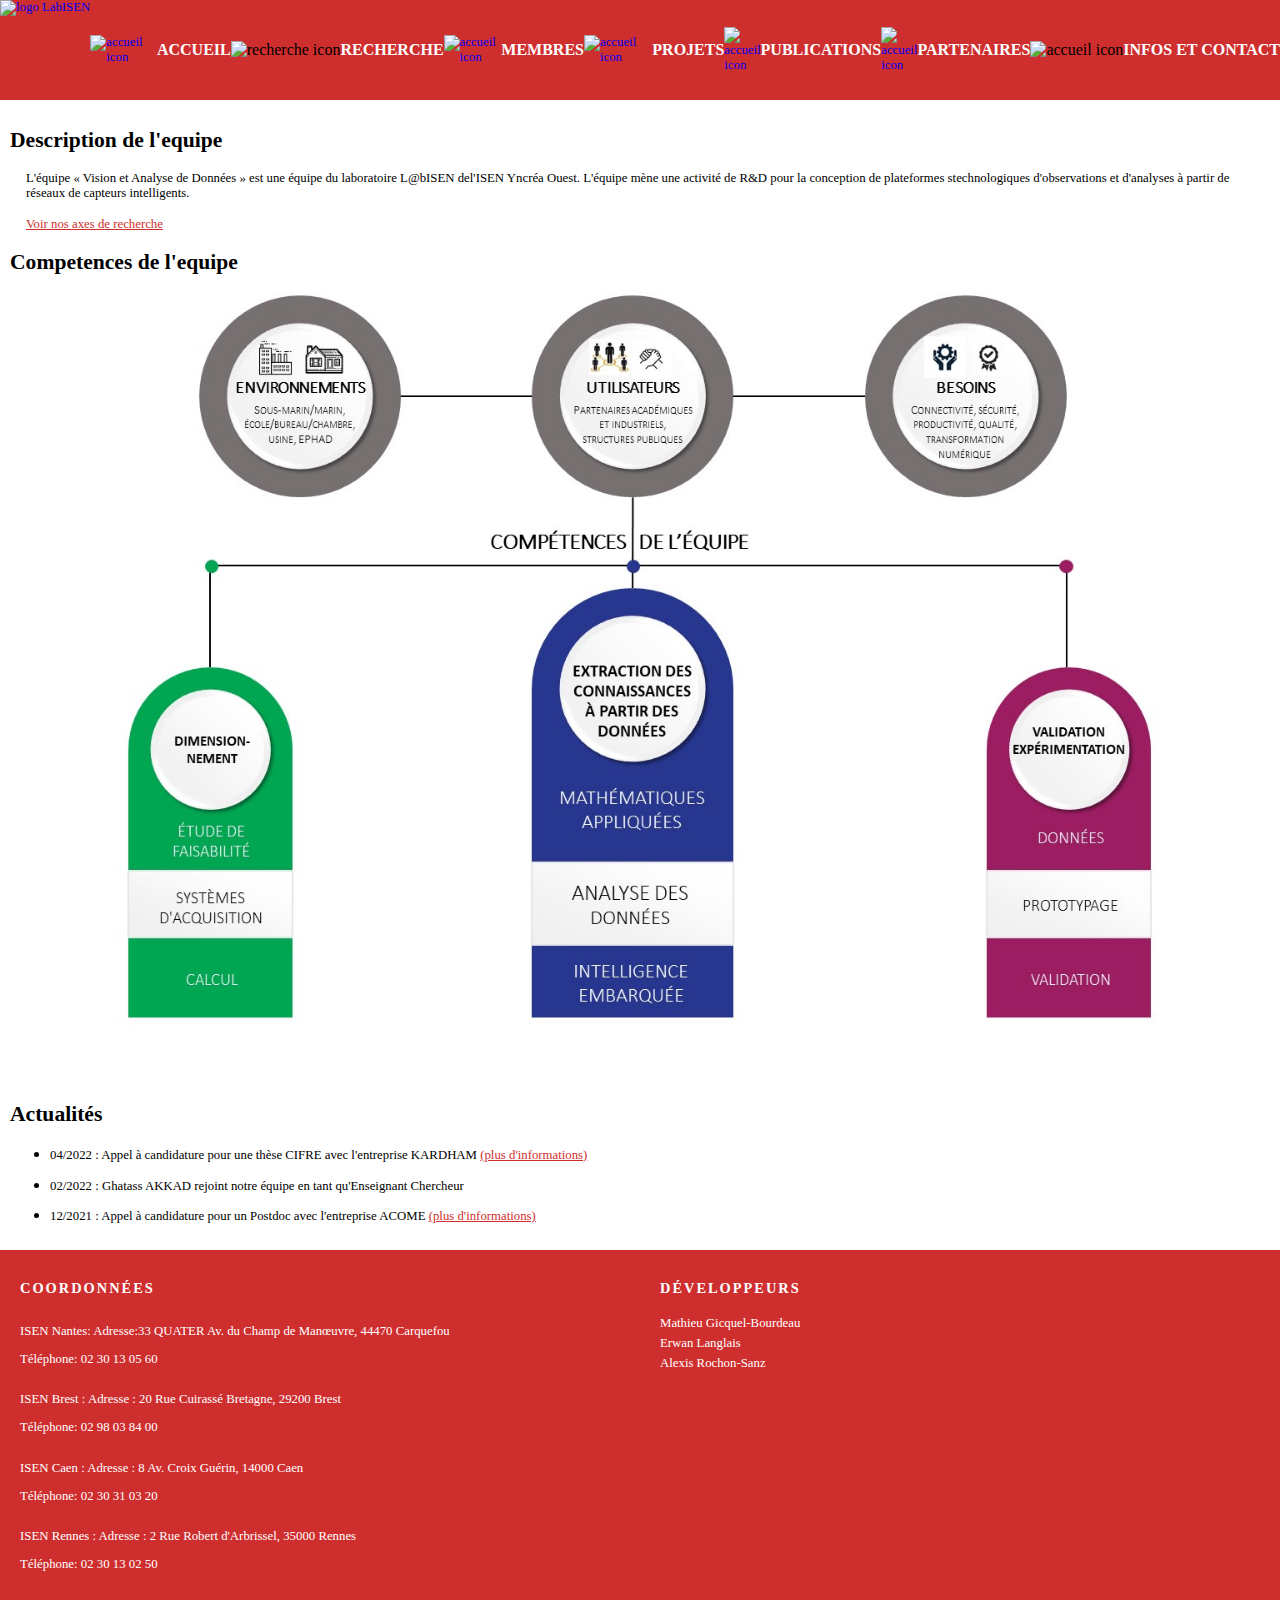
==== html/accueil.html @ 0e117083 "adaptation html -> js" ====
<!DOCTYPE html>
<html lang="fr">
    <head>
        <meta charset="utf-8">
        <title> Accueil</title>
        <link rel="stylesheet" href="https://fonts.googleapis.com/css2?family=Material+Symbols+Outlined:opsz,wght,FILL,GRAD@24,400,0,0" />
        <link rel="stylesheet" href="./../CSS/accueil.css">
        <link rel="stylesheet" href="./../CSS/common-content.css">
        <link rel="icon" href="./../Images/LabISEN.png">
        <script src="./../JS/generale-menu-pied_de_page_onglet.js" defer></script>
        <script src="./../JS/accueil.js" defer></script>
    </head>

    <body>
        <nav class="navbar red-background">
            <a class="navbar-logo" href="accueil.html">
                <img src="./../images/LabISEN.png" alt="logo LabISEN">
            </a>
            <div class="navbar-menu red-background">
                <a class="navbar-menu-item red-background" id="navbar-accueil" href="accueil.html">
                    <img src="./../images/menu_icons/accueil_icon.svg" alt="accueil icon" class="image-menu">
                    <p>Accueil</p>
                </a>
                <div class="submenu-container">
                    <div class="navbar-menu-item red-background" id="navbar-recherhe">
                        <img src="./../images/menu_icons/recherche_icon.svg" alt="recherche icon" class="image-menu">
                        <p>Recherche</p>
                    </div>
                    <div class="submenu-out-of-bound">
                        <a class="navbar-submenu-item red-background" id="navbar-thematiques" href="thematique.html">
                            <p>Thematiques</p>
                        </a>
                        <a class="navbar-submenu-item red-background" id="navbar-plateformes" href="plateforme.html">
                            <p>Plateformes</p>
                        </a>
                    </div>
                </div>
                <a class="navbar-menu-item red-background" id="navbar-membres" href="membres.html">
                    <img src="./../images/menu_icons/membres_icon.svg" alt="accueil icon" class="image-menu">
                    <p>Membres</p>
                </a>
                <a class="navbar-menu-item red-background" id="navbar-projets" href="projets.html">
                    <img src="./../images/menu_icons/projets_icon.svg" alt="accueil icon" class="image-menu">
                    <p>Projets</p>
                </a>
                <a class="navbar-menu-item red-background" id="navbar-publications" href="publications.html">
                    <img src="./../images/menu_icons/publications_icon.svg" alt="accueil icon" class="image-menu">
                    <p>Publications</p>
                </a>
                <a class="navbar-menu-item red-background" id="navbar-partenaires" href="partenaires.html">
                    <img src="./../images/menu_icons/partenaires_icon.svg" alt="accueil icon" class="image-menu">
                    <p>Partenaires</p>
                </a>
                <div class="submenu-container">
                    <div class="navbar-menu-item red-background" id="navbar-infos-contact">
                        <img src="./../images/menu_icons/infos_contact_icon.svg" alt="accueil icon" class="image-menu">
                        <p>Infos et contact</p>
                    </div>
                    <div class="submenu-out-of-bound">
                        <a class="navbar-submenu-item red-background" id="navbar-contact" href="contact.html">
                            <p>Contactez-nous</p>
                        </a>
                        <a class="navbar-submenu-item red-background" id="navbar-acces" href="plan.html">
                            <p>Plan d'accès</p>
                        </a>
                        <a class="navbar-submenu-item red-background" id="navbar-offres" href="offres.html">
                            <p>Offres d'emploi</p>
                        </a>
                    </div>
                </div>
            </div>
        </nav>

        <div id="content">
            <div class="accueil-desc">
                <h2>Description de l'equipe</h2>
                <p>L'équipe « Vision et Analyse de Données » est une équipe du laboratoire L@bISEN del'ISEN Yncréa Ouest. L'équipe mène une activité de R&D pour la conception de plateformes stechnologiques d'observations et d'analyses à partir de réseaux de capteurs intelligents.</p>
                <a href="/html/thematique.html" target="_blank" class="accueil-link">Voir nos axes de recherche</a>
            </div>

            <div>
                <h2>Competences de  l'equipe</h2>
                <img src="./../Images/competences.jpg" alt="Diagramme des compétences" id="accueil-competences">
            </div>

            <div>
                <h2>Actualités</h2>
                <ul>
                    <li>
                        <p>
                            04/2022 : Appel à candidature pour une thèse CIFRE avec l'entreprise KARDHAM
                            <a href="./../html/offres.html" class="accueil-link" target="_blank">(plus d'informations)</a>
                        </p>
                    </li>
                    <li>
                        <p>
                            02/2022 : Ghatass AKKAD rejoint notre équipe en tant qu'Enseignant Chercheur
                        </p>
                    </li>
                    <li>
                        <p>
                            12/2021 : Appel à candidature pour un Postdoc avec l'entreprise ACOME
                            <a href="./../html/offres.html" class="accueil-link" target="_blank">(plus d'informations)</a>
                        </p>
                    </li>
                </ul>
            </div>
        </div>

        <footer class="red-background">
            <div id="footer-coordonnees">
                <h3 class="footer-title">Coordonnées</h3>
                <div id="footer-ecoles">
                    <div class="school-ref" id="footer-Nantes">
                        <p class="footer-address">ISEN Nantes: Adresse:33 QUATER Av. du Champ de Manœuvre, 44470 Carquefou</p>
                        <p class="footer-phone">Téléphone: 02 30 13 05 60</p>
                    </div>
                    <div class="school-ref" id="footer-Brest">
                        <p class="footer-address">ISEN Brest : Adresse : 20 Rue Cuirassé Bretagne, 29200 Brest</p>
                        <p class="footer-phone">Téléphone: 02 98 03 84 00</p>
                    </div>
                    <div class="school-ref" id="footer-Caen">
                        <p class="footer-address">ISEN Caen : Adresse : 8 Av. Croix Guérin, 14000 Caen</p>
                        <p class="footer-phone">Téléphone: 02 30 31 03 20</p>
                    </div>
                    <div class="school-ref" id="footer-Rennes">
                        <p class="footer-address">ISEN Rennes : Adresse : 2 Rue Robert d'Arbrissel, 35000 Rennes</p>
                        <p class="footer-phone">Téléphone: 02 30 13 02 50</p>
                    </div>
                </div>
            </div>
            <div id="footer-developers">
                <h3 class="footer-title">Développeurs</h3>
                <a class="footer-developer" href="https://isen-nantes.fr/" target="_blank">Mathieu Gicquel-Bourdeau</a>
                <a class="footer-developer" href="https://www.linkedin.com/in/erwan-langlais-9a97652a3/" target="_blank">Erwan Langlais</a>
                <a class="footer-developer" href="https://www.linkedin.com/in/alexis-rochon-sanz-758a77299/" target="_blank">Alexis Rochon-Sanz</a>
            </div>
        </footer>
    </body>
</html>
---- CSS/accueil.css ----
.accueil-desc p, .accueil-desc a{
    margin-left: 1rem;
}

.accueil-link:link {
    color: #CF2E2E;
}

.accueil-link:visited {
    color: #AF2828;
}

#accueil-competences {
    width: 100%;
}
---- CSS/common-content.css ----
/* Global */

html {
    font-family: "Open Sans", Georgia;
}

body {
    margin: 0rem;
}

h1 {
    font-size: 1.5rem;
}

h2 {
    font-size: 1.35rem;
}

h3 {
    font-size: 1.2rem;
}

p, a, .text-element{
    font-size: 0.8rem;
}

#content {
    padding: 0.625rem; 
    gap: 1.875rem; 
}

/* Navbar */

nav a {
    text-decoration: none;
}

.red-background {
    background-color: #CF2E2E;
}

.navbar {
    display: flex;
    align-items: flex-start;
    align-self: stretch; 
}

.navbar-logo, .navbar-logo img {
    width: 1fr;
    height: 6.25rem; 
}

.navbar-menu {
    display: flex;
    align-items: flex-start;
    flex: 1 0 0; 
}

.submenu-container {
    display: inline-flex;
    width: 1fr;
    height: 6.25rem;
    flex-direction: column;
    align-items: center;
    position: relative;
}

.navbar-menu-item {
    display: flex;
    width: 1fr;
    height: 6.25rem;
    justify-content: center;
    align-items: center;
    flex: 1 0 0;
}

.navbar-menu-item:active, .navbar-submenu-item:active {
    background-color: #AF2828;
}

.navbar-menu-item p {
    display: flex;
    flex-direction: column;
    justify-content: center;
    flex: 1 0 0;
    align-self: stretch; 

    text-align: center; 
    color: white;

    /*Navbar menu font*/
    font-size: 1rem;
    font-style: normal;
    font-weight: 600;
    line-height: normal;
    text-transform: uppercase; 
}

.navbar-submenu-item {
    display: flex;
    width: 15rem;
    height: 6.25rem;
    justify-content: center;
    align-items: center;
    position: relative;
}

.navbar-submenu-item p{
    display: flex;
    flex-direction: column;
    justify-content: center;
    flex: 1 0 0;
    align-self: stretch; 

    text-align: center;
    color: white;

    /* Navbar submenu font*/
    font-size: 0.9rem;
    font-style: normal;
    font-weight: 600;
    line-height: normal;
    text-transform: uppercase; 
}

.submenu-container .submenu-out-of-bound {
    display: none;
}

.submenu-container:hover .submenu-out-of-bound {
    display: block;
    position:absolute;
    width: 100%;
    z-index: 1000;
}

/* Footer */

footer {
    display: flex;
    align-items: flex-start;
    align-self: stretch; 
}

#footer-coordonnees, #footer-developers {
    display: flex;
    padding: 0.9375rem 1.25rem;
    flex-direction: column;
    align-items: flex-start;
    flex: 1 0 0; 
}

#footer-developers {
    gap: 0.3125rem; 
}

#footer-ecoles {
    display: flex;
    flex-direction: column;
    align-items: flex-start;
    align-self: stretch; 
}

footer h3 {
    align-self: stretch; 
    color: white;

    /* Footer title font */
    font-size: 0.9rem;
    font-style: normal;
    font-weight: 600;
    line-height: normal;
    letter-spacing: 0.125rem;
    text-transform: uppercase; 
}

/* all text in footer (except titles) */
.footer-address, .footer-phone, .footer-developer {
    align-self: stretch; 
    color: white;

    /* Footer line font */
    font-size: 0.8rem;
    font-style: normal;
    font-weight: 400;
    line-height: normal; 
}

.footer-developer {
    text-decoration: none;
}
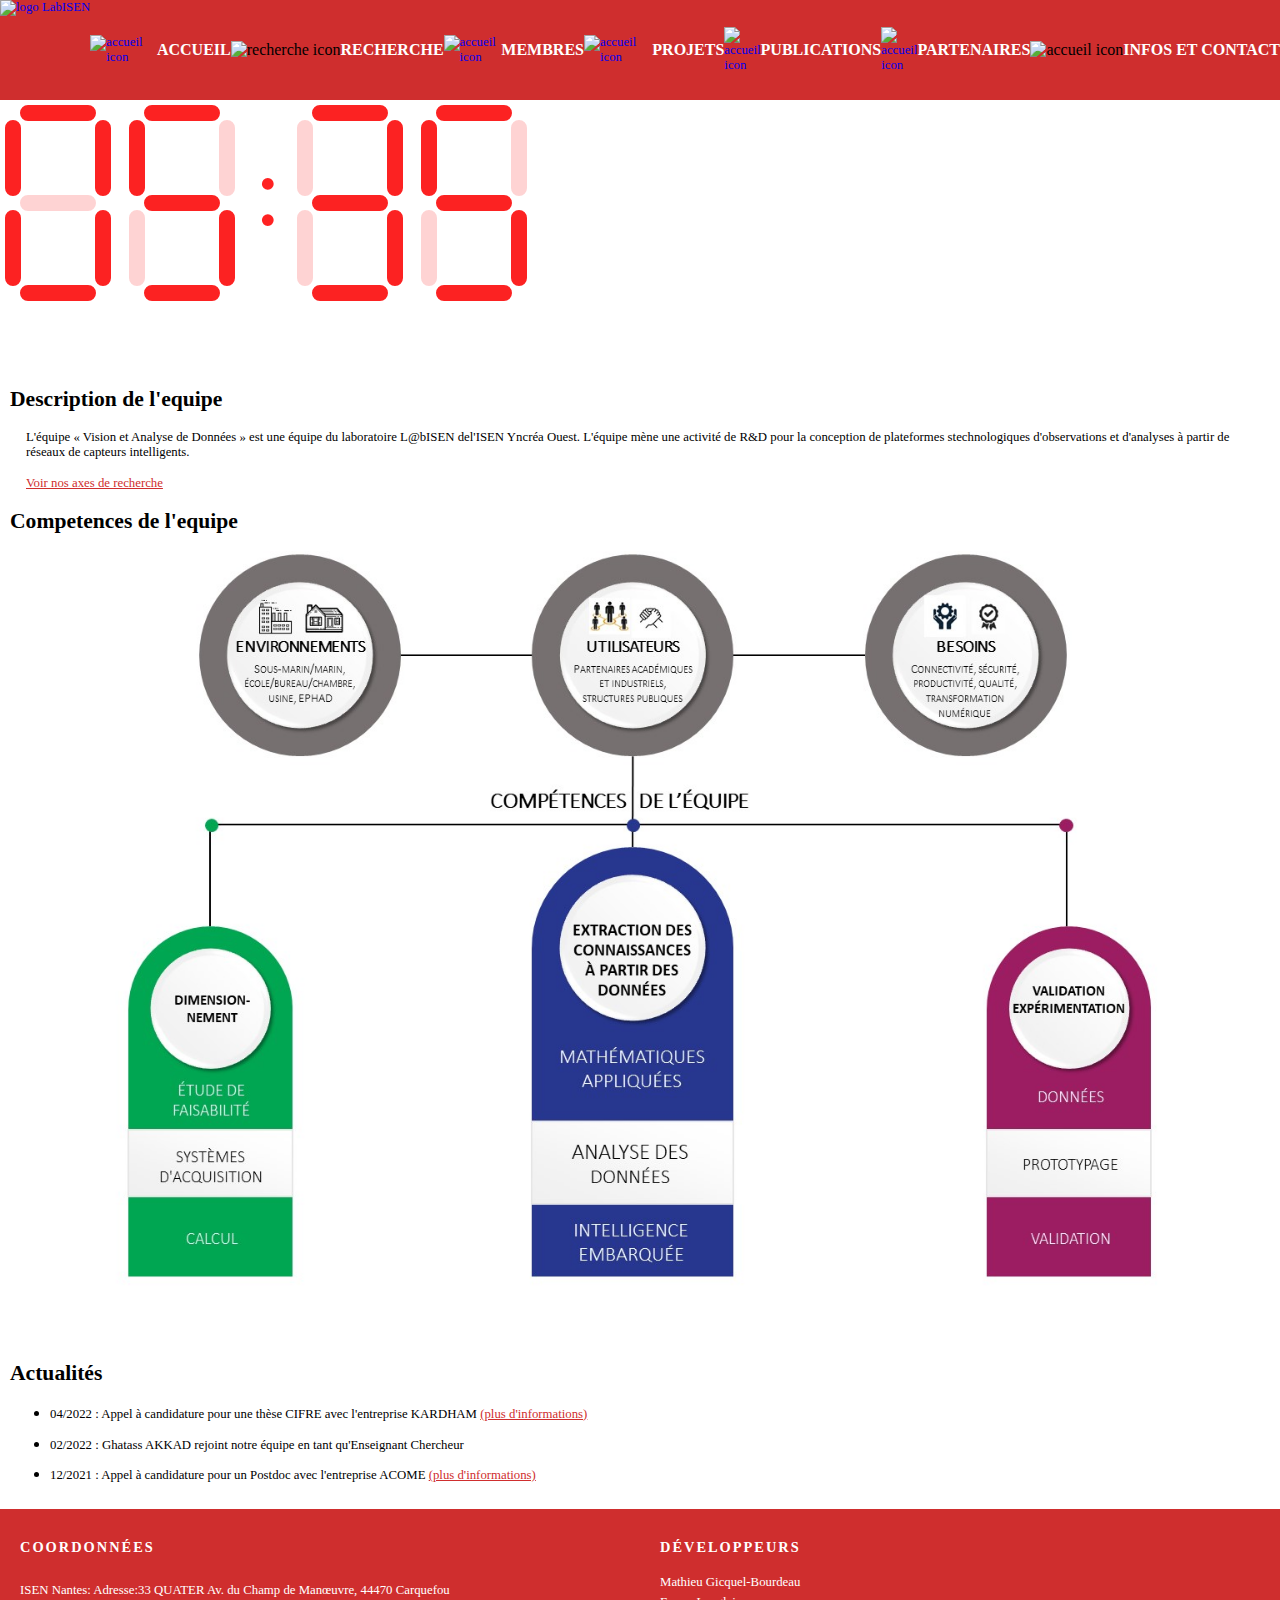
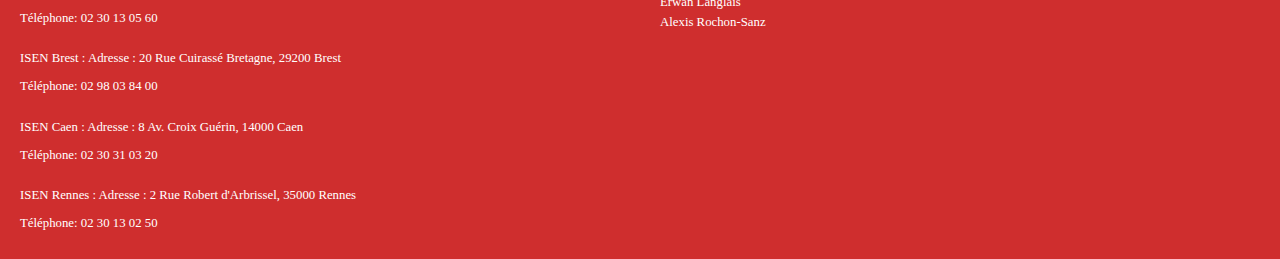
==== commit 01544706: "Ajout de l'horloge" ====
--- a/html/accueil.html
+++ b/html/accueil.html
@@ -70,6 +70,13 @@
                 </div>
             </div>
         </nav>
+        <div id="clock" class="clock">
+            <div id="hours-tens"></div>
+            <div id="hours-units"></div>
+            <div id="colon" class="colon">:</div>
+            <div id="minutes-tens"></div>
+            <div id="minutes-units"></div>
+        </div>
 
         <div id="content">
             <div class="accueil-desc">
--- a/CSS/common-content.css
+++ b/CSS/common-content.css
@@ -20,7 +20,7 @@
     font-size: 1.2rem;
 }
 
-p, a, .text-element{
+p, a, .text-element {
     font-size: 0.8rem;
 }
 
@@ -188,4 +188,60 @@
 
 .footer-developer {
     text-decoration: none;
+}
+
+/* ------- CLOCK ------- */
+
+.segment0 { left: 20px; top: 5px; width: 60px; height: 0px; }
+.segment1 { left: 5px; top: 20px; width: 0px; height: 60px; }
+.segment2 { left: 95px; top: 20px; width: 0px; height: 60px; }
+.segment3 { left: 20px; top: 95px; width: 60px; height: 0px; }
+.segment4 { left: 5px; top: 110px; width: 0px; height: 60px; }
+.segment5 { left: 95px; top: 110px; width: 0px; height: 60px; }
+.segment6 { left: 20px; top: 185px; width: 60px; height: 0px; }
+
+.led {
+    position: absolute;
+    border-radius: 10px 10px 10px 10px;
+    height : 10px;
+    width : 10px;
+    background: rgb(255, 34, 34);
+
+}
+
+.segment {
+    position: absolute;
+    border-radius: 10px;
+    border: 8px solid rgb(252, 34, 34);
+    transition: all 0.2s linear;
+}
+
+.shiftedClock{
+    position: absolute;
+    top:300px;
+    left:100px;
+}
+
+.clock > div {
+    list-style: none;
+    display: inline-block;
+    position: relative;
+    margin: 0;
+    padding: 0;
+    width: 120px;
+    height: 200px;
+}
+
+.clock > .colon {
+    font-size: 100px;
+    height: 150px;
+    width: 40px;
+    top: -75px;
+    color: rgb(255, 34, 34);
+    text-align: center;
+}
+
+.segmentOff {
+    transition: all 0.2s linear;
+    opacity: 0.2;
 }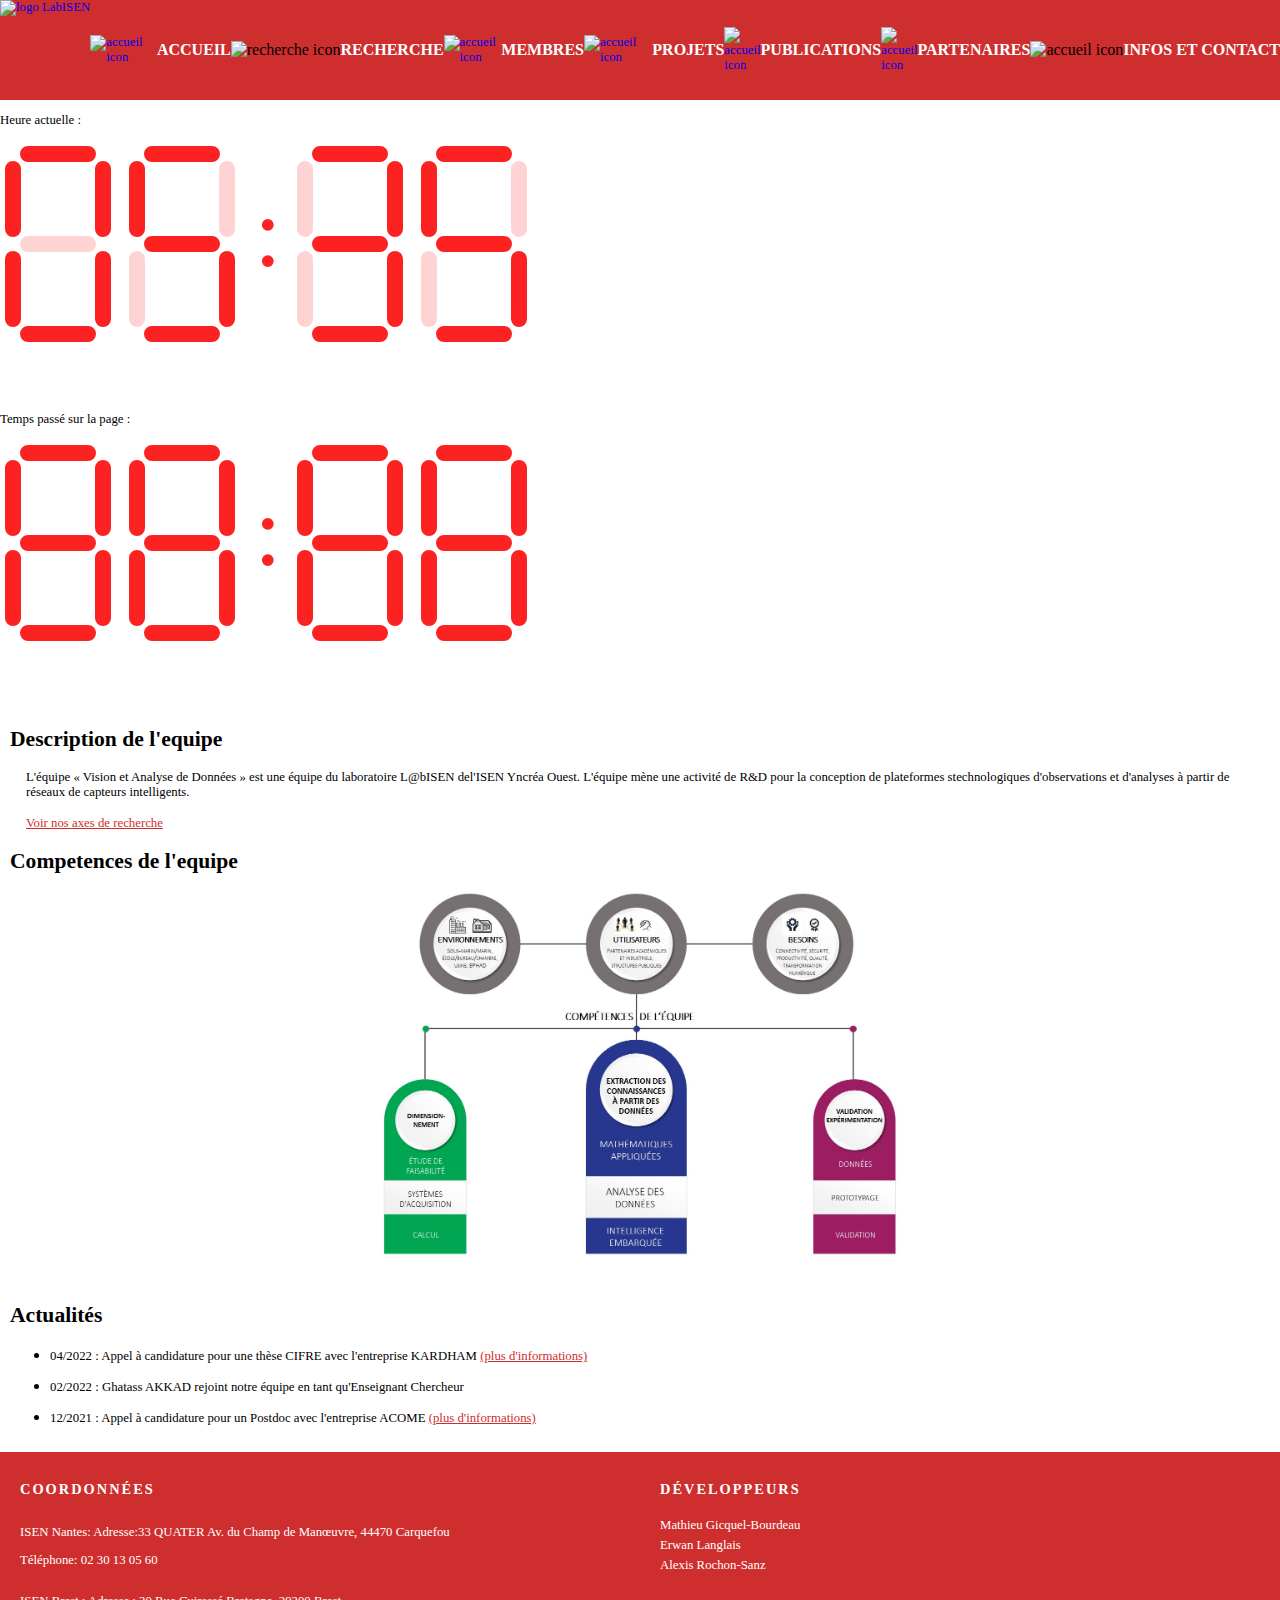
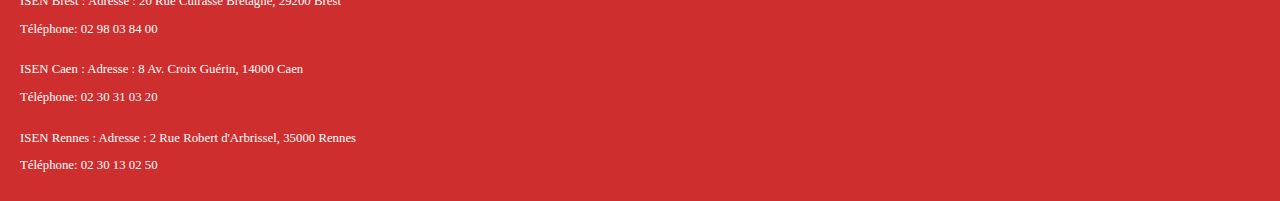
==== commit 981187bf: "zoom compétences" ====
--- a/html/accueil.html
+++ b/html/accueil.html
@@ -70,12 +70,27 @@
                 </div>
             </div>
         </nav>
-        <div id="clock" class="clock">
-            <div id="hours-tens"></div>
-            <div id="hours-units"></div>
-            <div id="colon" class="colon">:</div>
-            <div id="minutes-tens"></div>
-            <div id="minutes-units"></div>
+        <div class="align-line">
+            <div>
+                <p>Heure actuelle :</p>
+                <div id="clock-current-time" class="clock">
+                    <div id="clock-current-hours-tens"></div>
+                    <div id="clock-current-hours-units"></div>
+                    <div id="clock-current-colon" class="colon">:</div>
+                    <div id="clock-current-minutes-tens"></div>
+                    <div id="clock-current-minutes-units"></div>
+                </div>
+            </div>
+            <div>
+                <p>Temps passé sur la page :</p>
+                <div id="clock-time-on-page" class="clock">
+                    <div id="clock-time-on-page-minutes-tens"></div>
+                    <div id="clock-time-on-page-minutes-units"></div>
+                    <div id="clock-time-on-page-colon" class="colon">:</div>
+                    <div id="clock-time-on-page-seconds-tens"></div>
+                    <div id="clock-time-on-page-seconds-units"></div>
+                </div>
+            </div>
         </div>
 
         <div id="content">
@@ -85,7 +100,7 @@
                 <a href="/html/thematique.html" target="_blank" class="accueil-link">Voir nos axes de recherche</a>
             </div>
 
-            <div>
+            <div id="accueil-section-competences">
                 <h2>Competences de  l'equipe</h2>
                 <img src="./../Images/competences.jpg" alt="Diagramme des compétences" id="accueil-competences">
             </div>
--- a/CSS/accueil.css
+++ b/CSS/accueil.css
@@ -11,5 +11,12 @@
 }
 
 #accueil-competences {
-    width: 100%;
+    width: 50%;
+    align-self: center;
+}
+
+#accueil-section-competences {
+    display: flex;
+    flex-direction: column;
+    /* overflow: hidden; */     /*Utile si on veut suivre la position de la souris*/
 }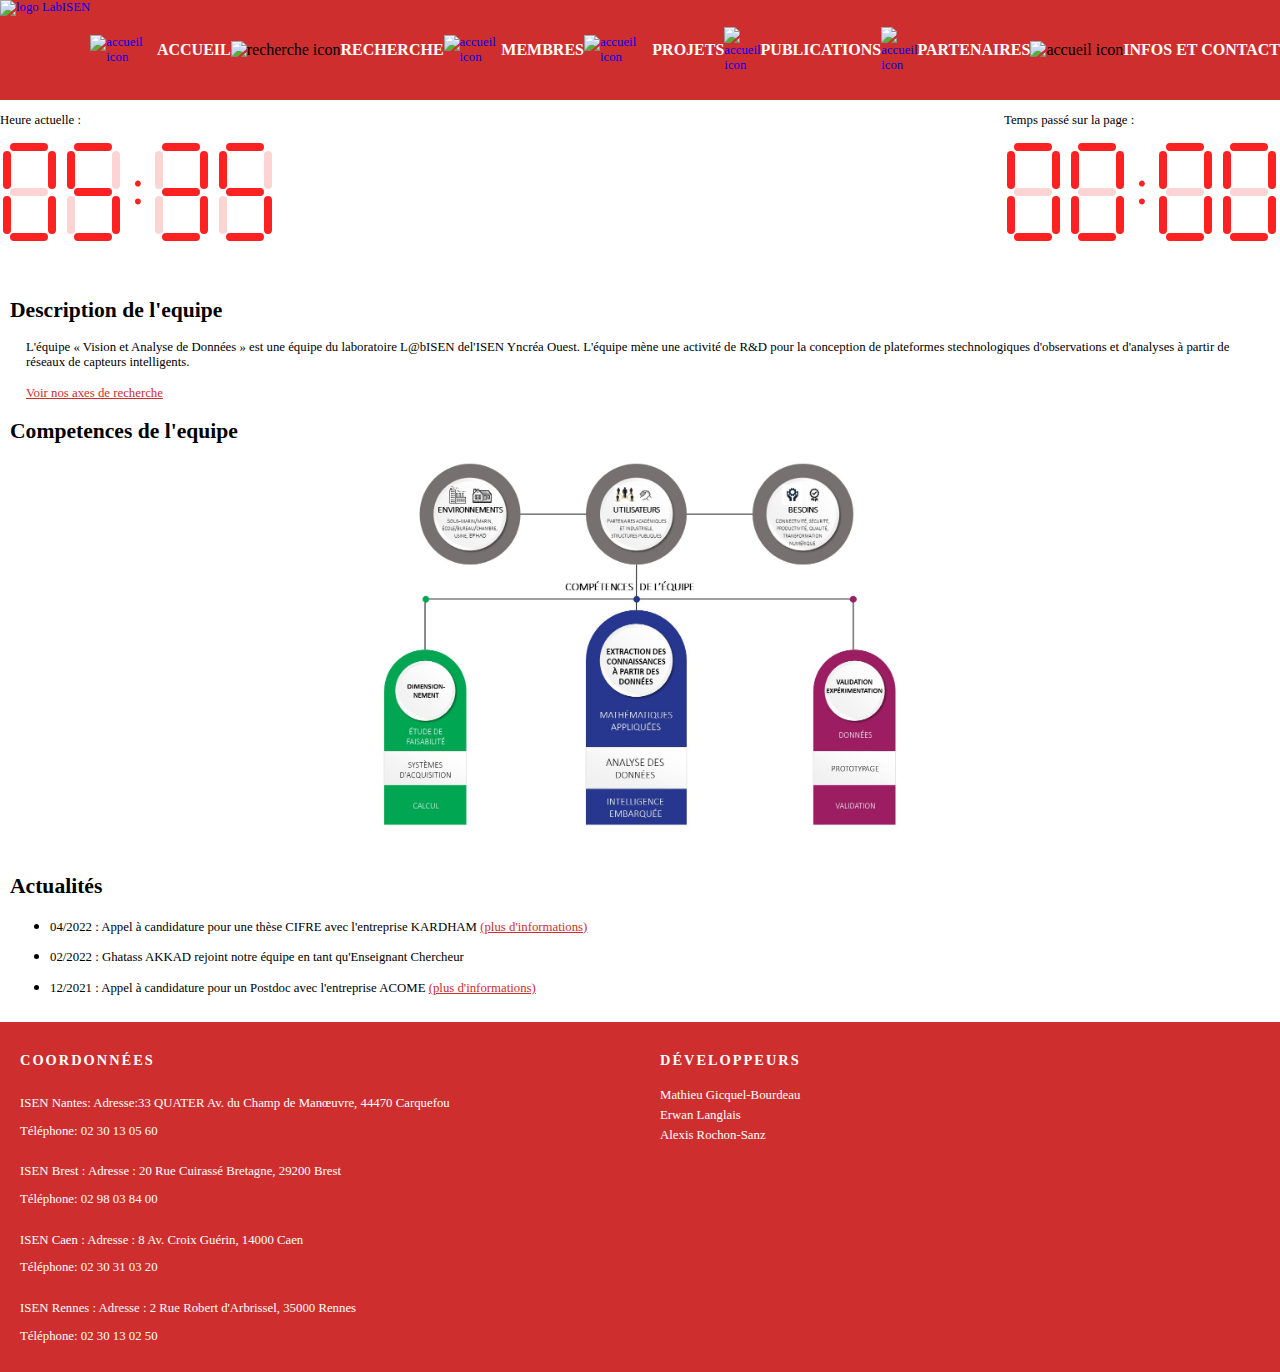
==== commit c538f915: "le délais de 2 sec" ====
--- a/html/accueil.html
+++ b/html/accueil.html
@@ -94,6 +94,7 @@
         </div>
 
         <div id="content">
+            <div id="text-animation-container"></div>
             <div class="accueil-desc">
                 <h2>Description de l'equipe</h2>
                 <p>L'équipe « Vision et Analyse de Données » est une équipe du laboratoire L@bISEN del'ISEN Yncréa Ouest. L'équipe mène une activité de R&D pour la conception de plateformes stechnologiques d'observations et d'analyses à partir de réseaux de capteurs intelligents.</p>
@@ -158,5 +159,8 @@
                 <a class="footer-developer" href="https://www.linkedin.com/in/alexis-rochon-sanz-758a77299/" target="_blank">Alexis Rochon-Sanz</a>
             </div>
         </footer>
+        <div id="loader-container">
+            <div class="loader"></div>
+        </div>
     </body>
 </html>--- a/CSS/common-content.css
+++ b/CSS/common-content.css
@@ -190,36 +190,41 @@
     text-decoration: none;
 }
 
+.align-line {
+    display: flex;
+    justify-content: space-between;
+}
+
 /* ------- CLOCK ------- */
 
-.segment0 { left: 20px; top: 5px; width: 60px; height: 0px; }
-.segment1 { left: 5px; top: 20px; width: 0px; height: 60px; }
-.segment2 { left: 95px; top: 20px; width: 0px; height: 60px; }
-.segment3 { left: 20px; top: 95px; width: 60px; height: 0px; }
-.segment4 { left: 5px; top: 110px; width: 0px; height: 60px; }
-.segment5 { left: 95px; top: 110px; width: 0px; height: 60px; }
-.segment6 { left: 20px; top: 185px; width: 60px; height: 0px; }
+.segment0 { left: 10px; top: 2.5px; width: 30px; height: 0px; }
+.segment1 { left: 2.5px; top: 10px; width: 0px; height: 30px; }
+.segment2 { left: 47.5px; top: 10px; width: 0px; height: 30px; }
+.segment3 { left: 10px; top: 47.5px; width: 30px; height: 0px; }
+.segment4 { left: 2.5px; top: 55px; width: 0px; height: 30px; }
+.segment5 { left: 47.5px; top: 55px; width: 0px; height: 30px; }
+.segment6 { left: 10px; top: 92.5px; width: 30px; height: 0px; }
 
 .led {
     position: absolute;
-    border-radius: 10px 10px 10px 10px;
-    height : 10px;
-    width : 10px;
+    border-radius: 5px 5px 5px 5px;
+    height : 5px;
+    width : 5px;
     background: rgb(255, 34, 34);
 
 }
 
 .segment {
     position: absolute;
-    border-radius: 10px;
-    border: 8px solid rgb(252, 34, 34);
+    border-radius: 5px;
+    border: 4px solid rgb(252, 34, 34);
     transition: all 0.2s linear;
 }
 
 .shiftedClock{
     position: absolute;
-    top:300px;
-    left:100px;
+    top:150px;
+    left:50px;
 }
 
 .clock > div {
@@ -228,15 +233,15 @@
     position: relative;
     margin: 0;
     padding: 0;
-    width: 120px;
-    height: 200px;
+    width: 60px;
+    height: 100px;
 }
 
 .clock > .colon {
-    font-size: 100px;
-    height: 150px;
-    width: 40px;
-    top: -75px;
+    font-size: 50px;
+    height: 75px;
+    width: 20px;
+    top: -37px;
     color: rgb(255, 34, 34);
     text-align: center;
 }
@@ -244,4 +249,35 @@
 .segmentOff {
     transition: all 0.2s linear;
     opacity: 0.2;
-}+}
+
+/*js loader*/
+
+#loader-container {
+    display: none;
+    position: fixed;
+    top: 0;
+    left: 0;
+    width: 100%;
+    height: 100%;
+    background-color: rgba(0, 0, 0, 0.5); /* Fond semi-transparent */
+    z-index: 9999; /* Au-dessus de tout le reste */
+}
+
+.loader {
+    position: absolute;
+    top: 50%;
+    left: 50%;
+    transform: translate(-50%, -50%);
+    border: 4px solid #f3f3f3; /* Gris clair */
+    border-top: 4px solid #3498db; /* Bleu */
+    border-radius: 50%;
+    width: 50px;
+    height: 50px;
+    animation: spin 1s linear infinite; /* Animation de rotation */
+}
+
+@keyframes spin {
+    0% { transform: rotate(0deg); }
+    100% { transform: rotate(360deg); }
+}
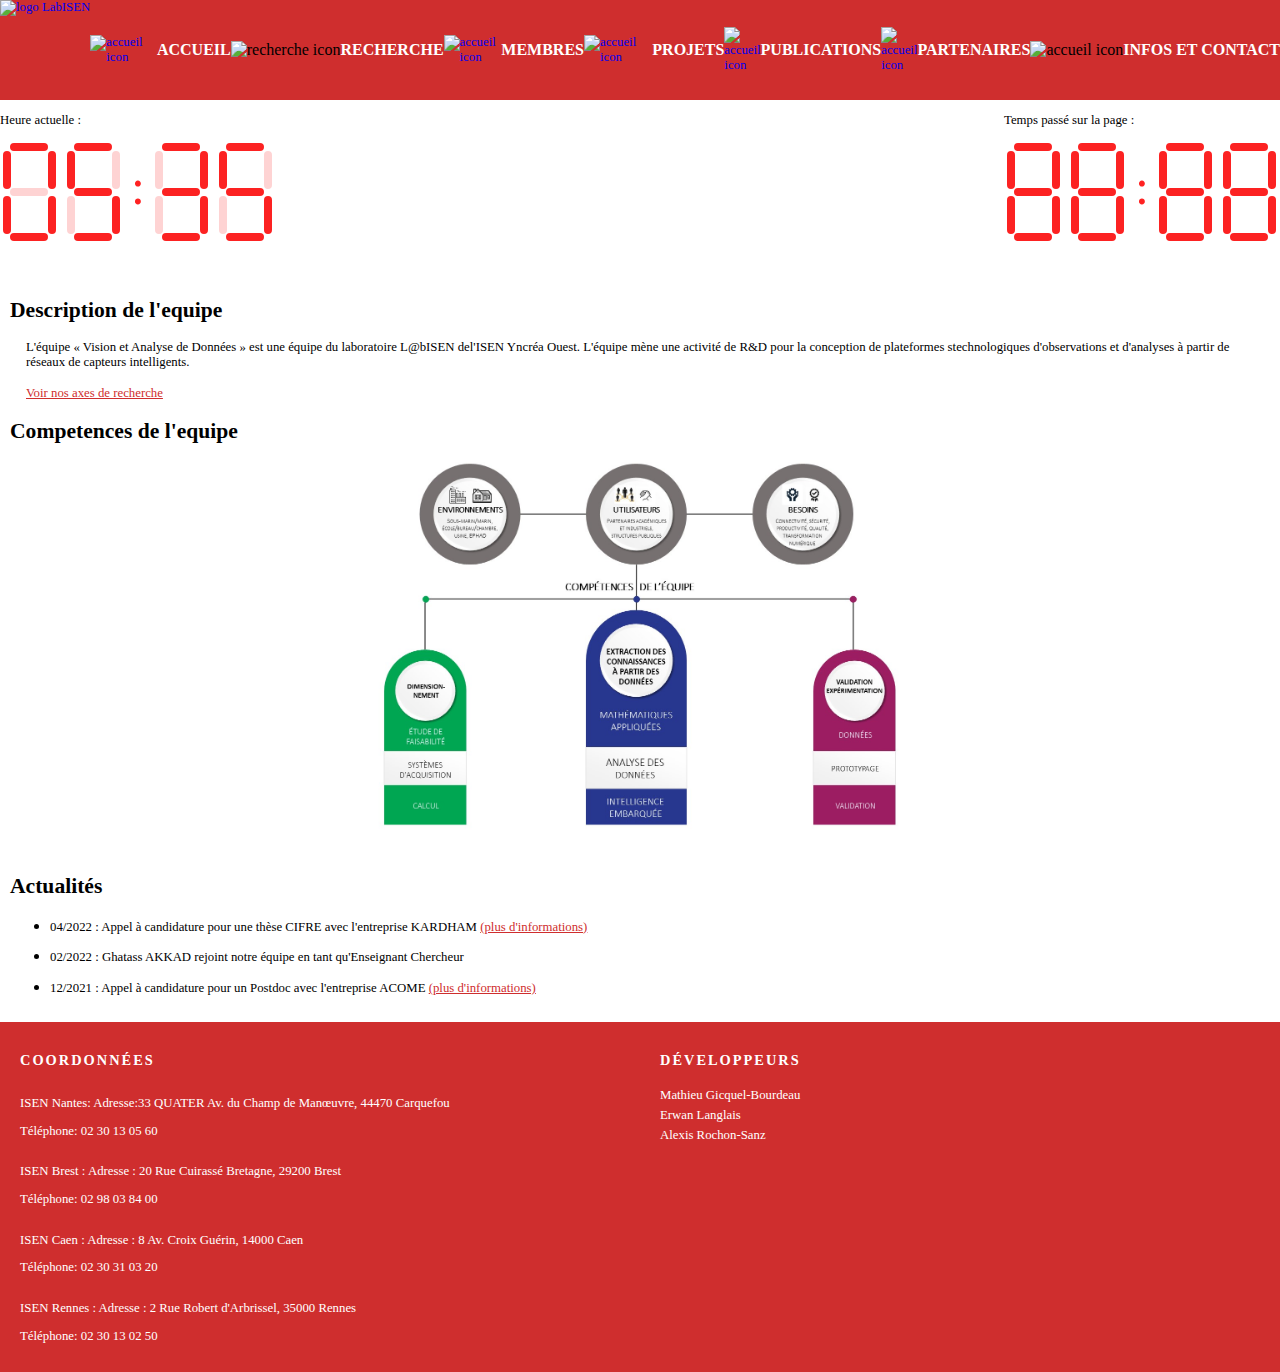
==== commit 75aeb32a: "Insertion dynamique de navbar et footer" ====
--- a/html/accueil.html
+++ b/html/accueil.html
@@ -12,87 +12,6 @@
     </head>
 
     <body>
-        <nav class="navbar red-background">
-            <a class="navbar-logo" href="accueil.html">
-                <img src="./../images/LabISEN.png" alt="logo LabISEN">
-            </a>
-            <div class="navbar-menu red-background">
-                <a class="navbar-menu-item red-background" id="navbar-accueil" href="accueil.html">
-                    <img src="./../images/menu_icons/accueil_icon.svg" alt="accueil icon" class="image-menu">
-                    <p>Accueil</p>
-                </a>
-                <div class="submenu-container">
-                    <div class="navbar-menu-item red-background" id="navbar-recherhe">
-                        <img src="./../images/menu_icons/recherche_icon.svg" alt="recherche icon" class="image-menu">
-                        <p>Recherche</p>
-                    </div>
-                    <div class="submenu-out-of-bound">
-                        <a class="navbar-submenu-item red-background" id="navbar-thematiques" href="thematique.html">
-                            <p>Thematiques</p>
-                        </a>
-                        <a class="navbar-submenu-item red-background" id="navbar-plateformes" href="plateforme.html">
-                            <p>Plateformes</p>
-                        </a>
-                    </div>
-                </div>
-                <a class="navbar-menu-item red-background" id="navbar-membres" href="membres.html">
-                    <img src="./../images/menu_icons/membres_icon.svg" alt="accueil icon" class="image-menu">
-                    <p>Membres</p>
-                </a>
-                <a class="navbar-menu-item red-background" id="navbar-projets" href="projets.html">
-                    <img src="./../images/menu_icons/projets_icon.svg" alt="accueil icon" class="image-menu">
-                    <p>Projets</p>
-                </a>
-                <a class="navbar-menu-item red-background" id="navbar-publications" href="publications.html">
-                    <img src="./../images/menu_icons/publications_icon.svg" alt="accueil icon" class="image-menu">
-                    <p>Publications</p>
-                </a>
-                <a class="navbar-menu-item red-background" id="navbar-partenaires" href="partenaires.html">
-                    <img src="./../images/menu_icons/partenaires_icon.svg" alt="accueil icon" class="image-menu">
-                    <p>Partenaires</p>
-                </a>
-                <div class="submenu-container">
-                    <div class="navbar-menu-item red-background" id="navbar-infos-contact">
-                        <img src="./../images/menu_icons/infos_contact_icon.svg" alt="accueil icon" class="image-menu">
-                        <p>Infos et contact</p>
-                    </div>
-                    <div class="submenu-out-of-bound">
-                        <a class="navbar-submenu-item red-background" id="navbar-contact" href="contact.html">
-                            <p>Contactez-nous</p>
-                        </a>
-                        <a class="navbar-submenu-item red-background" id="navbar-acces" href="plan.html">
-                            <p>Plan d'accès</p>
-                        </a>
-                        <a class="navbar-submenu-item red-background" id="navbar-offres" href="offres.html">
-                            <p>Offres d'emploi</p>
-                        </a>
-                    </div>
-                </div>
-            </div>
-        </nav>
-        <div class="align-line">
-            <div>
-                <p>Heure actuelle :</p>
-                <div id="clock-current-time" class="clock">
-                    <div id="clock-current-hours-tens"></div>
-                    <div id="clock-current-hours-units"></div>
-                    <div id="clock-current-colon" class="colon">:</div>
-                    <div id="clock-current-minutes-tens"></div>
-                    <div id="clock-current-minutes-units"></div>
-                </div>
-            </div>
-            <div>
-                <p>Temps passé sur la page :</p>
-                <div id="clock-time-on-page" class="clock">
-                    <div id="clock-time-on-page-minutes-tens"></div>
-                    <div id="clock-time-on-page-minutes-units"></div>
-                    <div id="clock-time-on-page-colon" class="colon">:</div>
-                    <div id="clock-time-on-page-seconds-tens"></div>
-                    <div id="clock-time-on-page-seconds-units"></div>
-                </div>
-            </div>
-        </div>
-
         <div id="content">
             <div id="text-animation-container"></div>
             <div class="accueil-desc">
@@ -129,38 +48,5 @@
                 </ul>
             </div>
         </div>
-
-        <footer class="red-background">
-            <div id="footer-coordonnees">
-                <h3 class="footer-title">Coordonnées</h3>
-                <div id="footer-ecoles">
-                    <div class="school-ref" id="footer-Nantes">
-                        <p class="footer-address">ISEN Nantes: Adresse:33 QUATER Av. du Champ de Manœuvre, 44470 Carquefou</p>
-                        <p class="footer-phone">Téléphone: 02 30 13 05 60</p>
-                    </div>
-                    <div class="school-ref" id="footer-Brest">
-                        <p class="footer-address">ISEN Brest : Adresse : 20 Rue Cuirassé Bretagne, 29200 Brest</p>
-                        <p class="footer-phone">Téléphone: 02 98 03 84 00</p>
-                    </div>
-                    <div class="school-ref" id="footer-Caen">
-                        <p class="footer-address">ISEN Caen : Adresse : 8 Av. Croix Guérin, 14000 Caen</p>
-                        <p class="footer-phone">Téléphone: 02 30 31 03 20</p>
-                    </div>
-                    <div class="school-ref" id="footer-Rennes">
-                        <p class="footer-address">ISEN Rennes : Adresse : 2 Rue Robert d'Arbrissel, 35000 Rennes</p>
-                        <p class="footer-phone">Téléphone: 02 30 13 02 50</p>
-                    </div>
-                </div>
-            </div>
-            <div id="footer-developers">
-                <h3 class="footer-title">Développeurs</h3>
-                <a class="footer-developer" href="https://isen-nantes.fr/" target="_blank">Mathieu Gicquel-Bourdeau</a>
-                <a class="footer-developer" href="https://www.linkedin.com/in/erwan-langlais-9a97652a3/" target="_blank">Erwan Langlais</a>
-                <a class="footer-developer" href="https://www.linkedin.com/in/alexis-rochon-sanz-758a77299/" target="_blank">Alexis Rochon-Sanz</a>
-            </div>
-        </footer>
-        <div id="loader-container">
-            <div class="loader"></div>
-        </div>
     </body>
 </html>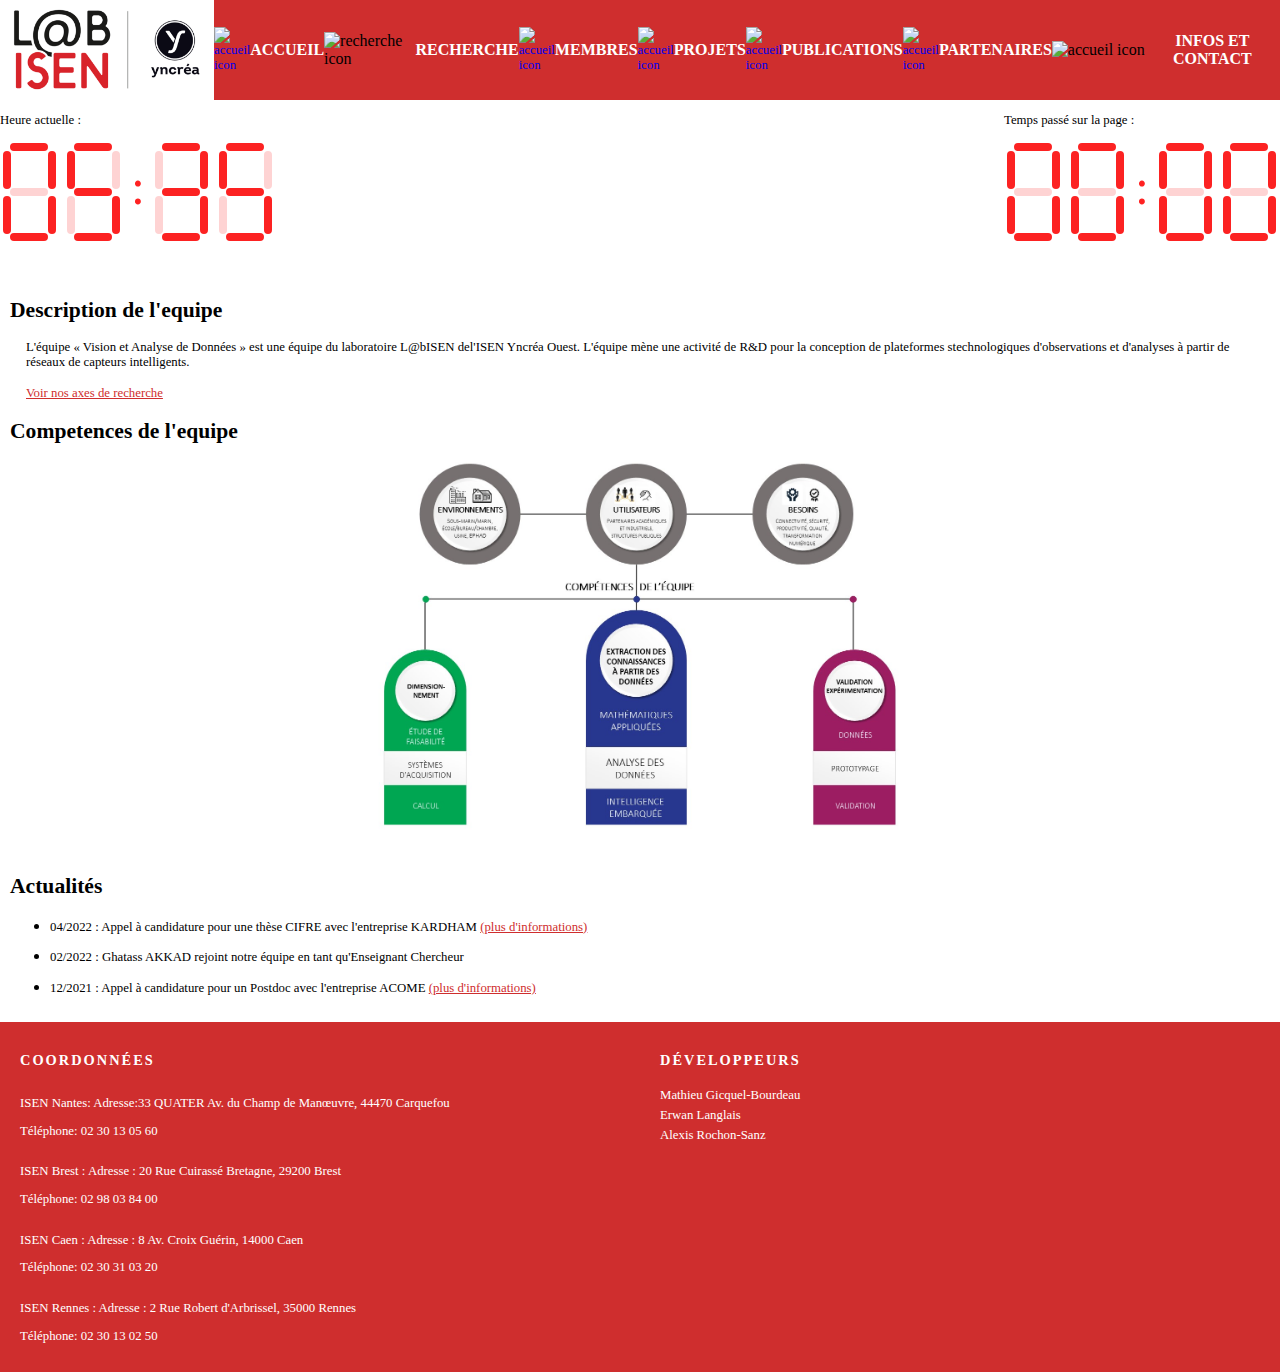
==== commit 852abf97: "Déplacement du dossier Images vers images" ====
--- a/html/accueil.html
+++ b/html/accueil.html
@@ -6,7 +6,7 @@
         <link rel="stylesheet" href="https://fonts.googleapis.com/css2?family=Material+Symbols+Outlined:opsz,wght,FILL,GRAD@24,400,0,0" />
         <link rel="stylesheet" href="./../CSS/accueil.css">
         <link rel="stylesheet" href="./../CSS/common-content.css">
-        <link rel="icon" href="./../Images/LabISEN.png">
+        <link rel="icon" href="./../images/LabISEN.png">
         <script src="./../JS/generale-menu-pied_de_page_onglet.js" defer></script>
         <script src="./../JS/accueil.js" defer></script>
     </head>
@@ -22,7 +22,7 @@
 
             <div id="accueil-section-competences">
                 <h2>Competences de  l'equipe</h2>
-                <img src="./../Images/competences.jpg" alt="Diagramme des compétences" id="accueil-competences">
+                <img src="./../images/competences.jpg" alt="Diagramme des compétences" id="accueil-competences">
             </div>
 
             <div>
--- a/CSS/common-content.css
+++ b/CSS/common-content.css
@@ -281,3 +281,9 @@
     0% { transform: rotate(0deg); }
     100% { transform: rotate(360deg); }
 }
+
+/*js background navbar*/
+.navbar-menu-item.active {
+    background-color: darkred; 
+    color: white; 
+}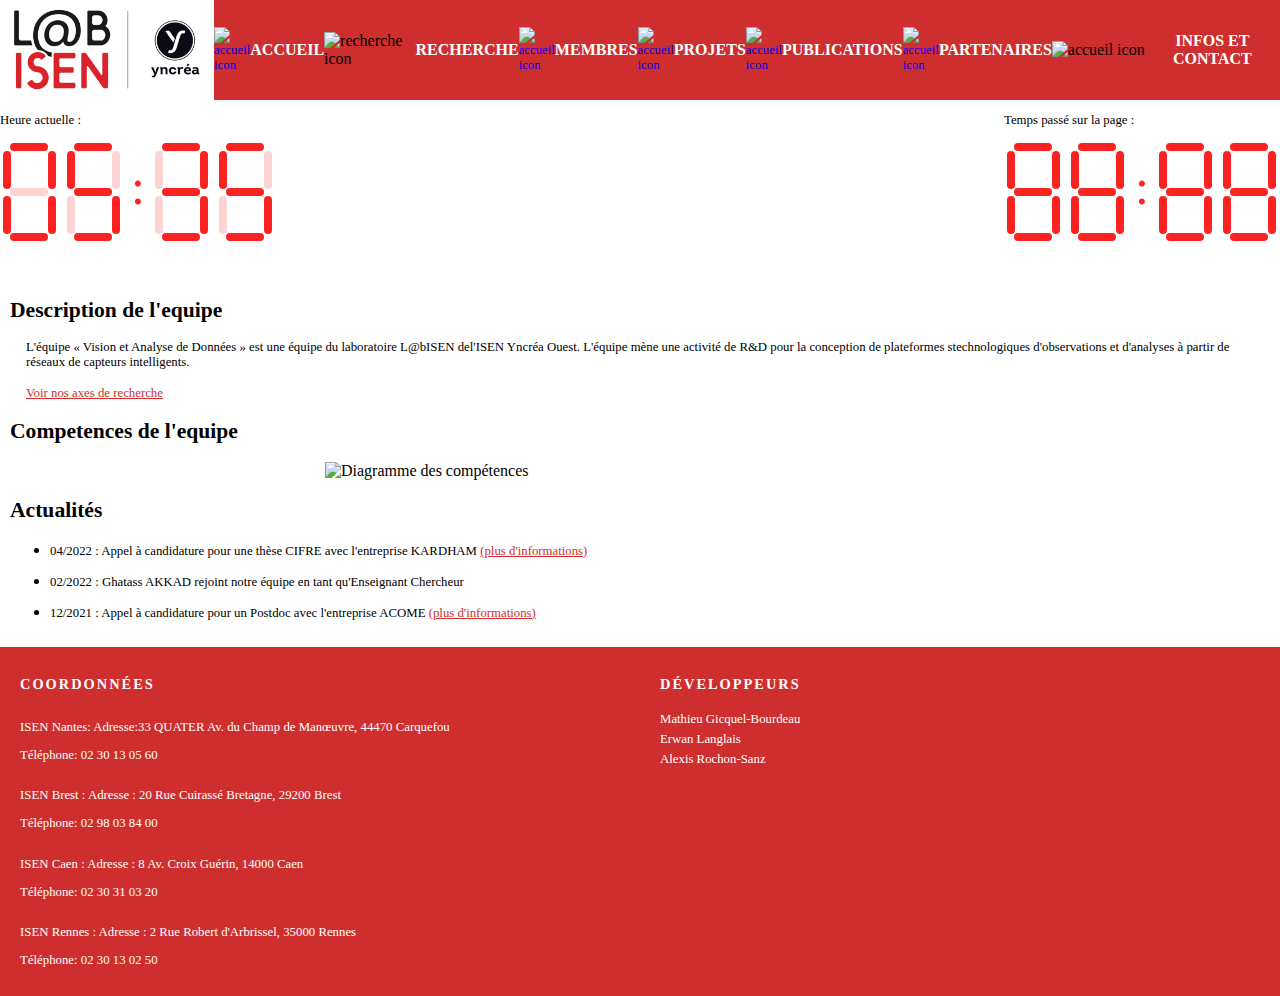
==== commit 3592efee: "Revert "Déplacement du dossier Images vers images"" ====
--- a/html/accueil.html
+++ b/html/accueil.html
@@ -6,7 +6,7 @@
         <link rel="stylesheet" href="https://fonts.googleapis.com/css2?family=Material+Symbols+Outlined:opsz,wght,FILL,GRAD@24,400,0,0" />
         <link rel="stylesheet" href="./../CSS/accueil.css">
         <link rel="stylesheet" href="./../CSS/common-content.css">
-        <link rel="icon" href="./../images/LabISEN.png">
+        <link rel="icon" href="./../Images/LabISEN.png">
         <script src="./../JS/generale-menu-pied_de_page_onglet.js" defer></script>
         <script src="./../JS/accueil.js" defer></script>
     </head>
@@ -22,7 +22,7 @@
 
             <div id="accueil-section-competences">
                 <h2>Competences de  l'equipe</h2>
-                <img src="./../images/competences.jpg" alt="Diagramme des compétences" id="accueil-competences">
+                <img src="./../Images/competences.jpg" alt="Diagramme des compétences" id="accueil-competences">
             </div>
 
             <div>
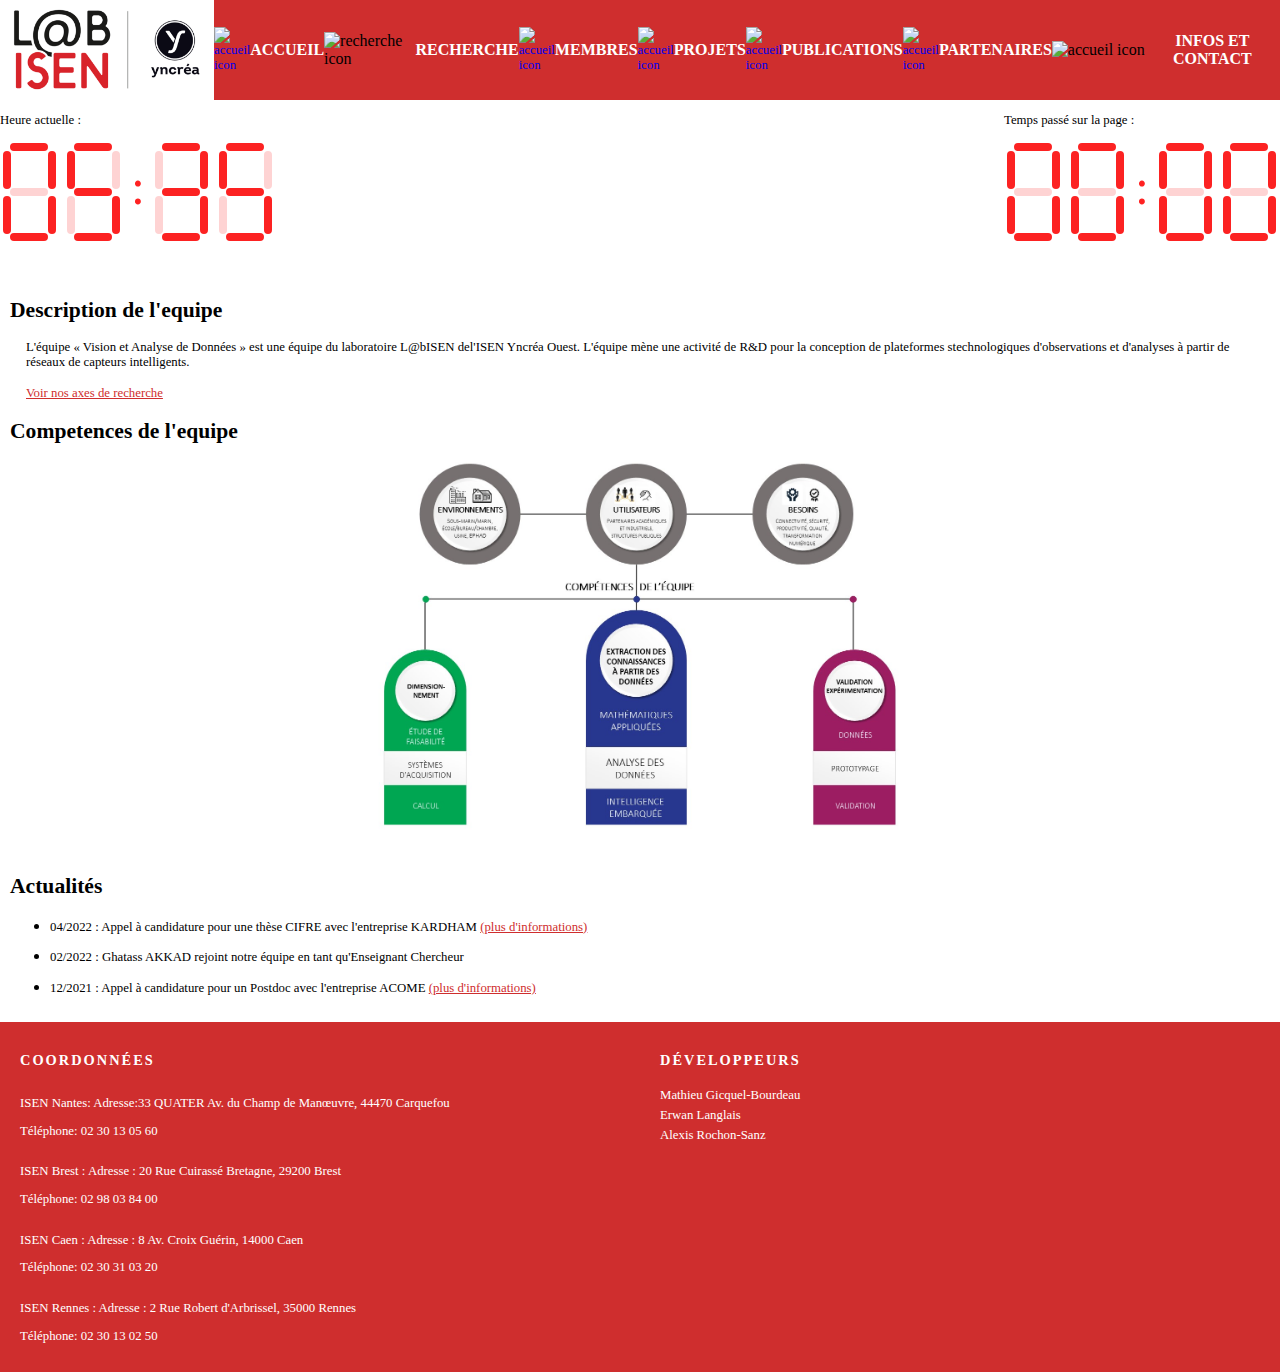
==== commit 26dca2ce: "Fix de des competences de accueil.html" ====
--- a/html/accueil.html
+++ b/html/accueil.html
@@ -22,7 +22,7 @@
 
             <div id="accueil-section-competences">
                 <h2>Competences de  l'equipe</h2>
-                <img src="./../Images/competences.jpg" alt="Diagramme des compétences" id="accueil-competences">
+                <img src="./../images/competences.jpg" alt="Diagramme des compétences" id="accueil-competences">
             </div>
 
             <div>
